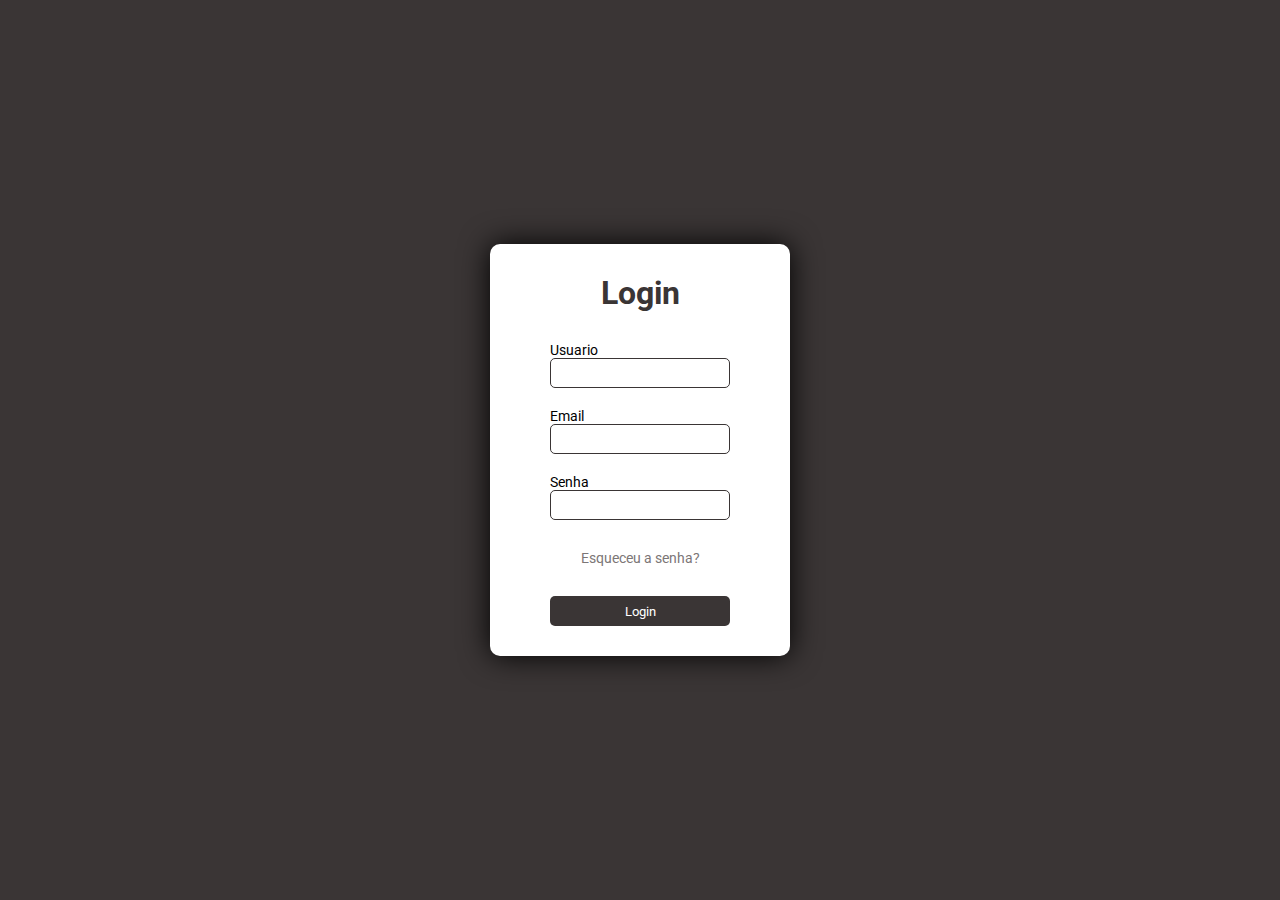
==== index.html @ 6e2f00ed "first commit" ====
<!DOCTYPE html>
<html lang="en">
<head>
    <meta charset="UTF-8">
    <meta http-equiv="X-UA-Compatible" content="IE=edge">
    <meta name="viewport" content="width=device-width, initial-scale=1.0">
    <link rel="stylesheet" href="https://cdn.jsdelivr.net/npm/bootstrap-icons@1.10.2/font/bootstrap-icons.css" integrity="sha384-b6lVK+yci+bfDmaY1u0zE8YYJt0TZxLEAFyYSLHId4xoVvsrQu3INevFKo+Xir8e" crossorigin="anonymous">
    <link rel="stylesheet" href="css/style.css">
    <title>Tela de Login</title>
</head>
<body>
    <main class="container">
        <form class="formulario">
            
            <div class="titulo">
                <h1>Login</h1>
            </div>

            <div class="inputs">
                <div class="caixa-input">
                    <label for="Usuario">Usuario</label>
                    <div>
                        <i class="bi bi-person-fill"></i>
                        <input class="login-usuario" type="usuario">
                    </div>
                </div>
    
                <div class="caixa-input">
                    <label for="Email">Email</label>
                    <div>
                        <i class="bi bi-envelope-fill"></i>
                        <input class="login-email" type="email">
                    </div>
                </div>
                
                <div class="caixa-input">
                    <label for="Senha">Senha</label>
                    <div>
                        <i class="bi bi-lock-fill"></i>
                        <input class="login-senha" type="senha">
                    </div>
                </div>
    
            </div>
            <div>
                <a class="esqueceu-senha" href="#">Esqueceu a senha?</a>
                <!-- <a class="esqueceu-senha" href="#">Criar uma conta</a> -->
            </div>

            <button class="btn-login">Login</button>
        </form>
    </main>
    <script src="js/scripts.js"></script>
</body>
</html>
---- css/style.css ----
@import url('https://fonts.googleapis.com/css2?family=Roboto&display=swap');

* {
    margin: 0;
    padding: 0;
    box-sizing: border-box;
    font-family: 'Roboto', sans-serif;
}

.container {
    height: 100vh;
    width: 100%;
    background-color: rgb(58, 53, 53);
    display: flex;
    align-items: center;
    justify-content: center;
}

.formulario {
    display: flex;
    flex-direction: column;
    background-color: white;
    border-radius: 10px;
    box-shadow: 0px 0px 30px 0px black;
    padding: 30px 60px;
    gap: 30px;
}

.titulo {
    text-align: center;
    color: rgb(58, 53, 53);
}


.inputs {
    display: flex;
    flex-direction: column;
    align-items: center;
    gap: 20px;
}

.caixa-input {
    width: 100%;
    font-size: 14px;
}

.caixa-input input {
    background: none;
    border: 1px solid rgb(58, 53, 53);
    border-radius: 5px;
    width: 100%;
    height: 30px;
    color: rgb(58, 53, 53);
    font-size: 14px;
}

.caixa-input input:focus {
    outline: none;
}

.esqueceu-senha {
    display: flex;
    justify-content: center;
    color: rgb(124, 118, 118);
    text-decoration: none;
    font-size: 14px;
}

.esqueceu-senha:hover {
    color: rgb(33, 33, 224);
    text-decoration: underline;
}

.btn-login {
    border: none;
    height: 30px;
    border-radius: 5px;
    cursor: pointer;
    background-color: rgb(58, 53, 53);
    color: white;
}

.btn-login:hover {
    scale: 1.1;
    transition: 400ms;
}

.bi-person-fill {
    color: rgb(58, 53, 53);
    font-size: 20px;
}

.bi-envelope-fill {
    color: rgb(58, 53, 53);
    font-size: 20px;
}

.bi-lock-fill {
    color: rgb(58, 53, 53);
    font-size: 20px;
}

.bi-moon-fill {
    cursor: pointer;
}
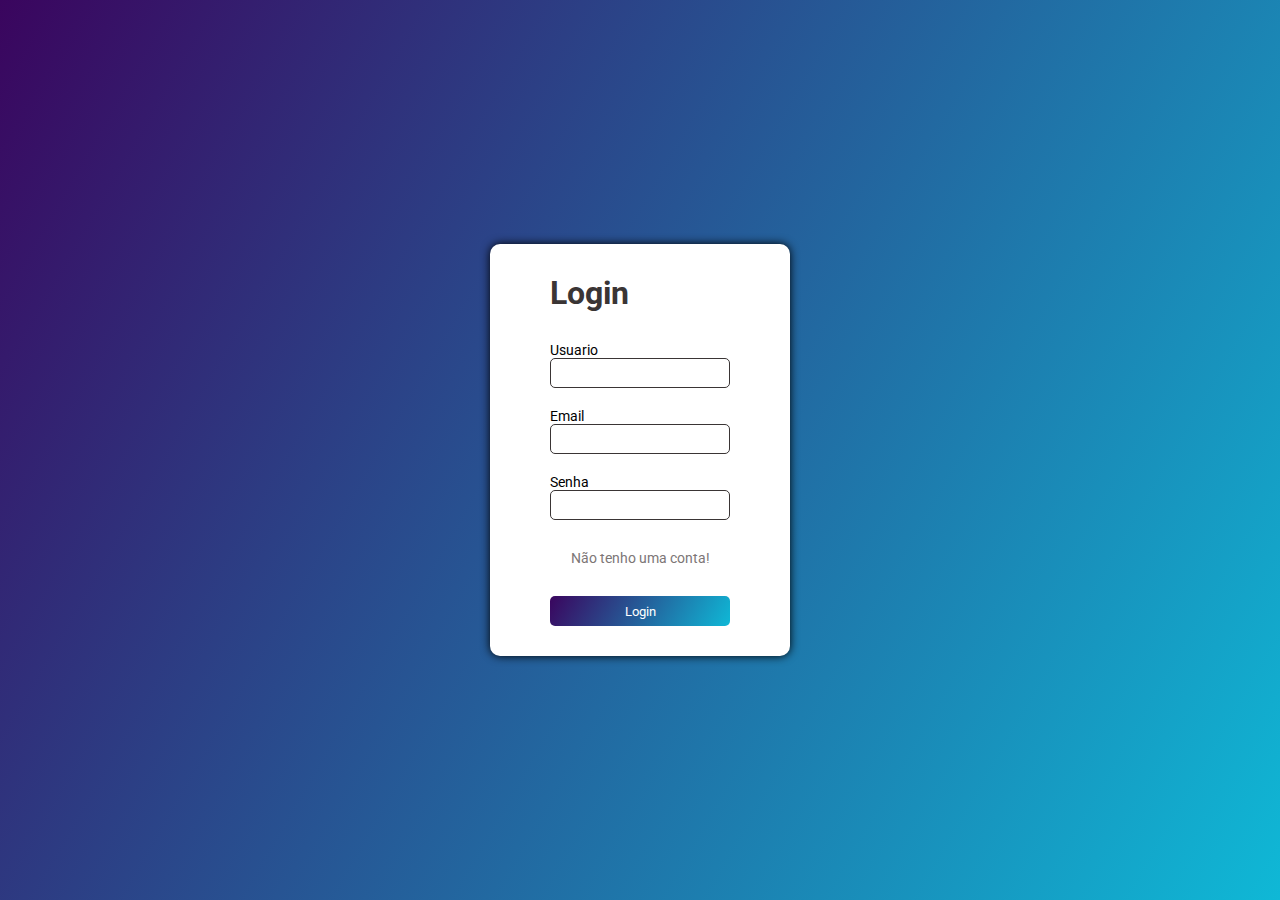
==== commit cb1ab8da: "adicionei modo dark" ====
--- a/index.html
+++ b/index.html
@@ -10,12 +10,13 @@
 </head>
 <body>
     <main class="container">
-        <form class="formulario">
+        <form class="formulario" id="formulario">
             
             <div class="titulo">
                 <h1>Login</h1>
+                <i class="bi bi-moon-fill" id="mododark"></i>
             </div>
-
+            
             <div class="inputs">
                 <div class="caixa-input">
                     <label for="Usuario">Usuario</label>
@@ -37,14 +38,13 @@
                     <label for="Senha">Senha</label>
                     <div>
                         <i class="bi bi-lock-fill"></i>
-                        <input class="login-senha" type="senha">
+                        <input class="login-senha" type="password">
                     </div>
                 </div>
     
             </div>
             <div>
-                <a class="esqueceu-senha" href="#">Esqueceu a senha?</a>
-                <!-- <a class="esqueceu-senha" href="#">Criar uma conta</a> -->
+                <a class="esqueceu-senha" href="#">Não tenho uma conta!</a>
             </div>
 
             <button class="btn-login">Login</button>
--- a/css/style.css
+++ b/css/style.css
@@ -5,12 +5,13 @@
     padding: 0;
     box-sizing: border-box;
     font-family: 'Roboto', sans-serif;
+    transition: 400ms;
 }
 
 .container {
     height: 100vh;
     width: 100%;
-    background-color: rgb(58, 53, 53);
+    background: linear-gradient(120deg, rgb(58, 5, 94), rgb(15, 184, 214));
     display: flex;
     align-items: center;
     justify-content: center;
@@ -21,12 +22,16 @@
     flex-direction: column;
     background-color: white;
     border-radius: 10px;
-    box-shadow: 0px 0px 30px 0px black;
+    box-shadow: 0px 0px 10px 0px black;
     padding: 30px 60px;
     gap: 30px;
+    transition: 400ms;
 }
 
 .titulo {
+    display: flex;
+    align-items: center;
+    justify-content: space-between;
     text-align: center;
     color: rgb(58, 53, 53);
 }
@@ -76,7 +81,7 @@
     height: 30px;
     border-radius: 5px;
     cursor: pointer;
-    background-color: rgb(58, 53, 53);
+    background: linear-gradient(120deg, rgb(58, 5, 94), rgb(15, 184, 214));
     color: white;
 }
 
@@ -100,6 +105,32 @@
     font-size: 20px;
 }
 
-.bi-moon-fill {
+#mododark {
     cursor: pointer;
+}
+
+/* Modo dark */
+
+.dark#formulario {
+    background-color: rgb(58, 53, 53);
+    transition: 400ms;
+}
+
+.dark * {
+    color: white;
+    transition: 400ms;
+}
+
+.dark .caixa-input input {
+    color: white;
+    border: 1px solid white;
+    transition: 400ms;
+}
+
+.dark .esqueceu-senha {
+    color: rgb(124, 118, 118);
+}
+
+.dark .esqueceu-senha:hover {
+    color: rgb(33, 33, 224);
 }